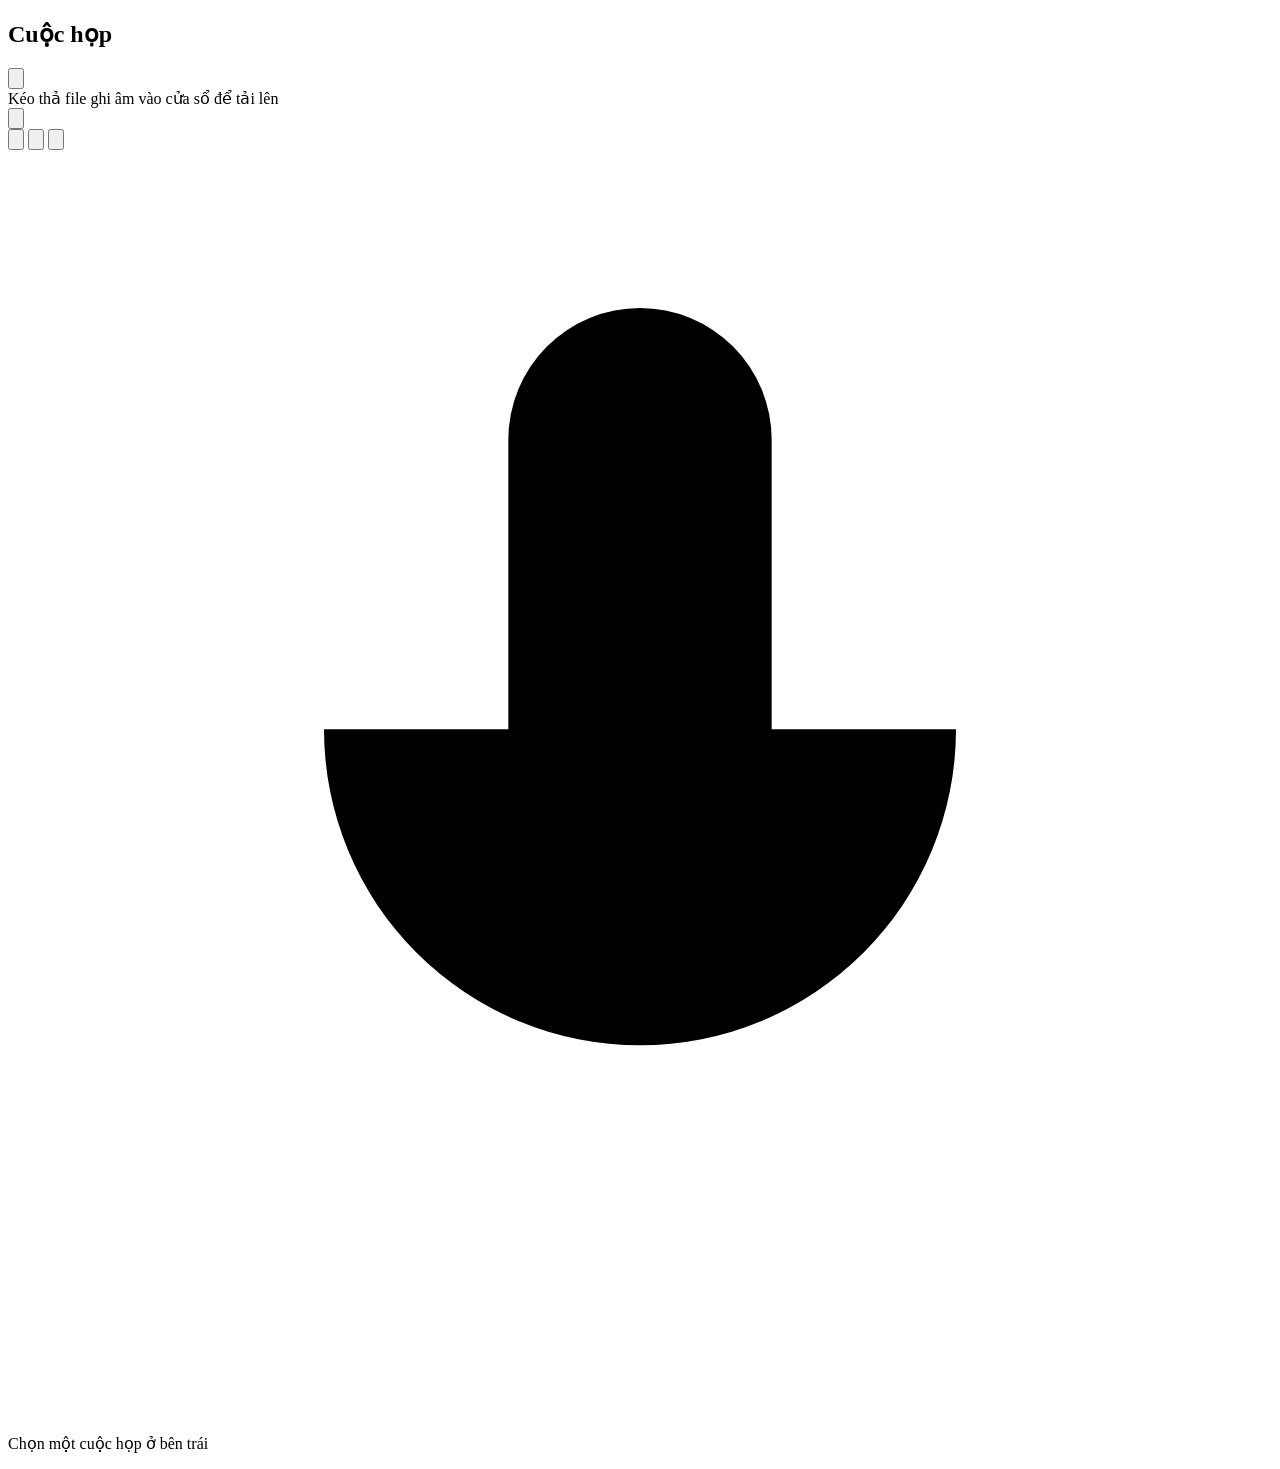
==== app/static/index.html @ 993c24c0 "feat: redesign the UI in a macOS Voice Memos style Single window with a sidebar of meetings grouped " ====
<!doctype html>
<html lang="vi">
<head>
  <meta charset="utf-8">
  <meta name="viewport" content="width=device-width, initial-scale=1">
  <meta name="color-scheme" content="light dark">
  <title>Bản ghi cuộc họp</title>
  <link rel="stylesheet" href="/static/style.css">
</head>
<body>
<div class="window" id="window">
  <aside class="sidebar">
    <header class="sidebar-bar">
      <h1>Cuộc họp</h1>
      <button class="icon-btn" id="new" title="Tải file ghi âm lên" aria-label="Tải file ghi âm lên">
        <svg viewBox="0 0 16 16" aria-hidden="true"><path d="M8 3v10M3 8h10"/></svg>
      </button>
    </header>
    <nav class="list" id="list" aria-label="Danh sách cuộc họp"></nav>
    <footer class="sidebar-foot">
      <div class="drop-hint" id="drop-hint">Kéo thả file ghi âm vào cửa sổ để tải lên</div>
    </footer>
  </aside>

  <main class="detail" id="detail">
    <header class="toolbar">
      <button class="icon-btn back" id="back" title="Danh sách" aria-label="Quay lại danh sách">
        <svg viewBox="0 0 16 16" aria-hidden="true"><path d="M10 3 5 8l5 5"/></svg>
      </button>
      <div class="grow"></div>
      <button class="text-btn" id="retry" hidden>Chạy lại</button>
      <button class="icon-btn" id="copy" title="Copy bản ghi" aria-label="Copy bản ghi">
        <svg viewBox="0 0 16 16" aria-hidden="true"><rect x="5.5" y="5.5" width="7.5" height="8.5" rx="1.8"/><path d="M3 10.5V4a2 2 0 0 1 2-2h5"/></svg>
      </button>
      <button class="icon-btn" id="download" title="Tải file .md" aria-label="Tải file .md">
        <svg viewBox="0 0 16 16" aria-hidden="true"><path d="M8 2.5v7.5M5 7l3 3 3-3M3 13h10"/></svg>
      </button>
      <button class="icon-btn" id="delete" title="Xóa cuộc họp" aria-label="Xóa cuộc họp">
        <svg viewBox="0 0 16 16" aria-hidden="true"><path d="M3 4.5h10M6.2 4.5V3h3.6v1.5M4.6 4.5l.6 8.5h5.6l.6-8.5"/></svg>
      </button>
    </header>

    <div class="scroll" id="scroll">
      <section class="empty" id="empty">
        <svg viewBox="0 0 48 48" aria-hidden="true"><rect x="19" y="6" width="10" height="22" rx="5"/><path d="M12 22a12 12 0 0 0 24 0M24 34v8M17 42h14"/></svg>
        <p id="empty-text">Chọn một cuộc họp ở bên trái</p>
        <button class="primary-btn" id="empty-new" hidden>Tải file ghi âm lên</button>
      </section>

      <article class="meeting" id="meeting" hidden>
        <input class="title" id="title" aria-label="Tiêu đề cuộc họp" spellcheck="false">
        <div class="meta">
          <span class="date-wrap">
            <button type="button" class="date" id="date-btn" title="Đổi ngày họp"></button>
            <input type="date" id="date" tabindex="-1" aria-label="Ngày họp">
          </span>
          <span id="meta"></span>
        </div>

        <div class="status" id="status" hidden>
          <div class="status-text" id="status-text"></div>
          <div class="progress"><div id="progress"></div></div>
        </div>

        <div class="player" id="player" hidden>
          <input type="range" class="scrub" id="scrub" min="0" max="1000" value="0" aria-label="Vị trí phát">
          <div class="times"><span id="t-now">0:00</span><span id="t-left">-0:00</span></div>
          <div class="controls">
            <button class="speed" id="speed" title="Tốc độ phát">1×</button>
            <button class="ctl" id="back15" title="Lùi 15 giây" aria-label="Lùi 15 giây">
              <svg viewBox="0 0 24 24" aria-hidden="true"><path d="M4.5 12a7.5 7.5 0 1 0 2.2-5.3"/><path d="M4.5 4.5v3.2h3.2"/><text x="12" y="15.2">15</text></svg>
            </button>
            <button class="play" id="play" aria-label="Phát">
              <svg class="i-play" viewBox="0 0 16 16" aria-hidden="true"><path d="M5 3.2v9.6l7.6-4.8z"/></svg>
              <svg class="i-pause" viewBox="0 0 16 16" aria-hidden="true"><rect x="4" y="3" width="2.8" height="10" rx="1"/><rect x="9.2" y="3" width="2.8" height="10" rx="1"/></svg>
            </button>
            <button class="ctl" id="fwd15" title="Tới 15 giây" aria-label="Tới 15 giây">
              <svg viewBox="0 0 24 24" aria-hidden="true"><path d="M19.5 12a7.5 7.5 0 1 1-2.2-5.3"/><path d="M19.5 4.5v3.2h-3.2"/><text x="12" y="15.2">15</text></svg>
            </button>
            <span class="speed-spacer"></span>
          </div>
          <audio id="audio" preload="metadata"></audio>
        </div>

        <div class="transcript" id="transcript"></div>
      </article>
    </div>
  </main>
</div>

<div class="drop-overlay" id="drop-overlay" hidden><div>Thả file để tải lên</div></div>

<dialog class="sheet" id="sheet">
  <form method="dialog" id="upload-form">
    <h2>Tải file ghi âm lên</h2>
    <label class="file-pick" id="file-pick">
      <input type="file" id="file" accept="audio/*,video/*" hidden>
      <svg viewBox="0 0 24 24" aria-hidden="true"><path d="M12 15V4M7.5 8.5 12 4l4.5 4.5M5 15v3a2 2 0 0 0 2 2h10a2 2 0 0 0 2-2v-3"/></svg>
      <span id="file-name">Chọn file hoặc kéo thả vào đây</span>
    </label>
    <label class="field">Tiêu đề<input type="text" id="f-title" placeholder="Mặc định: tên file"></label>
    <label class="field">Ngày họp<input type="date" id="f-date"></label>
    <label class="field">Từ khóa, thuật ngữ
      <input type="text" id="f-keywords" placeholder="VD: Odoo, Catalog AI, gói thầu, RAG">
      <small>Giúp Whisper nghe đúng tên riêng và thuật ngữ.</small>
    </label>
    <div class="progress" id="upload-progress" hidden><div></div></div>
    <p class="sheet-msg" id="upload-msg"></p>
    <div class="sheet-actions">
      <button type="button" class="secondary-btn" id="cancel">Hủy</button>
      <button type="submit" class="primary-btn" id="submit" disabled>Tải lên</button>
    </div>
  </form>
</dialog>

<div class="toast" id="toast" role="status" aria-live="polite"></div>
<script src="/static/app.js"></script>
</body>
</html>
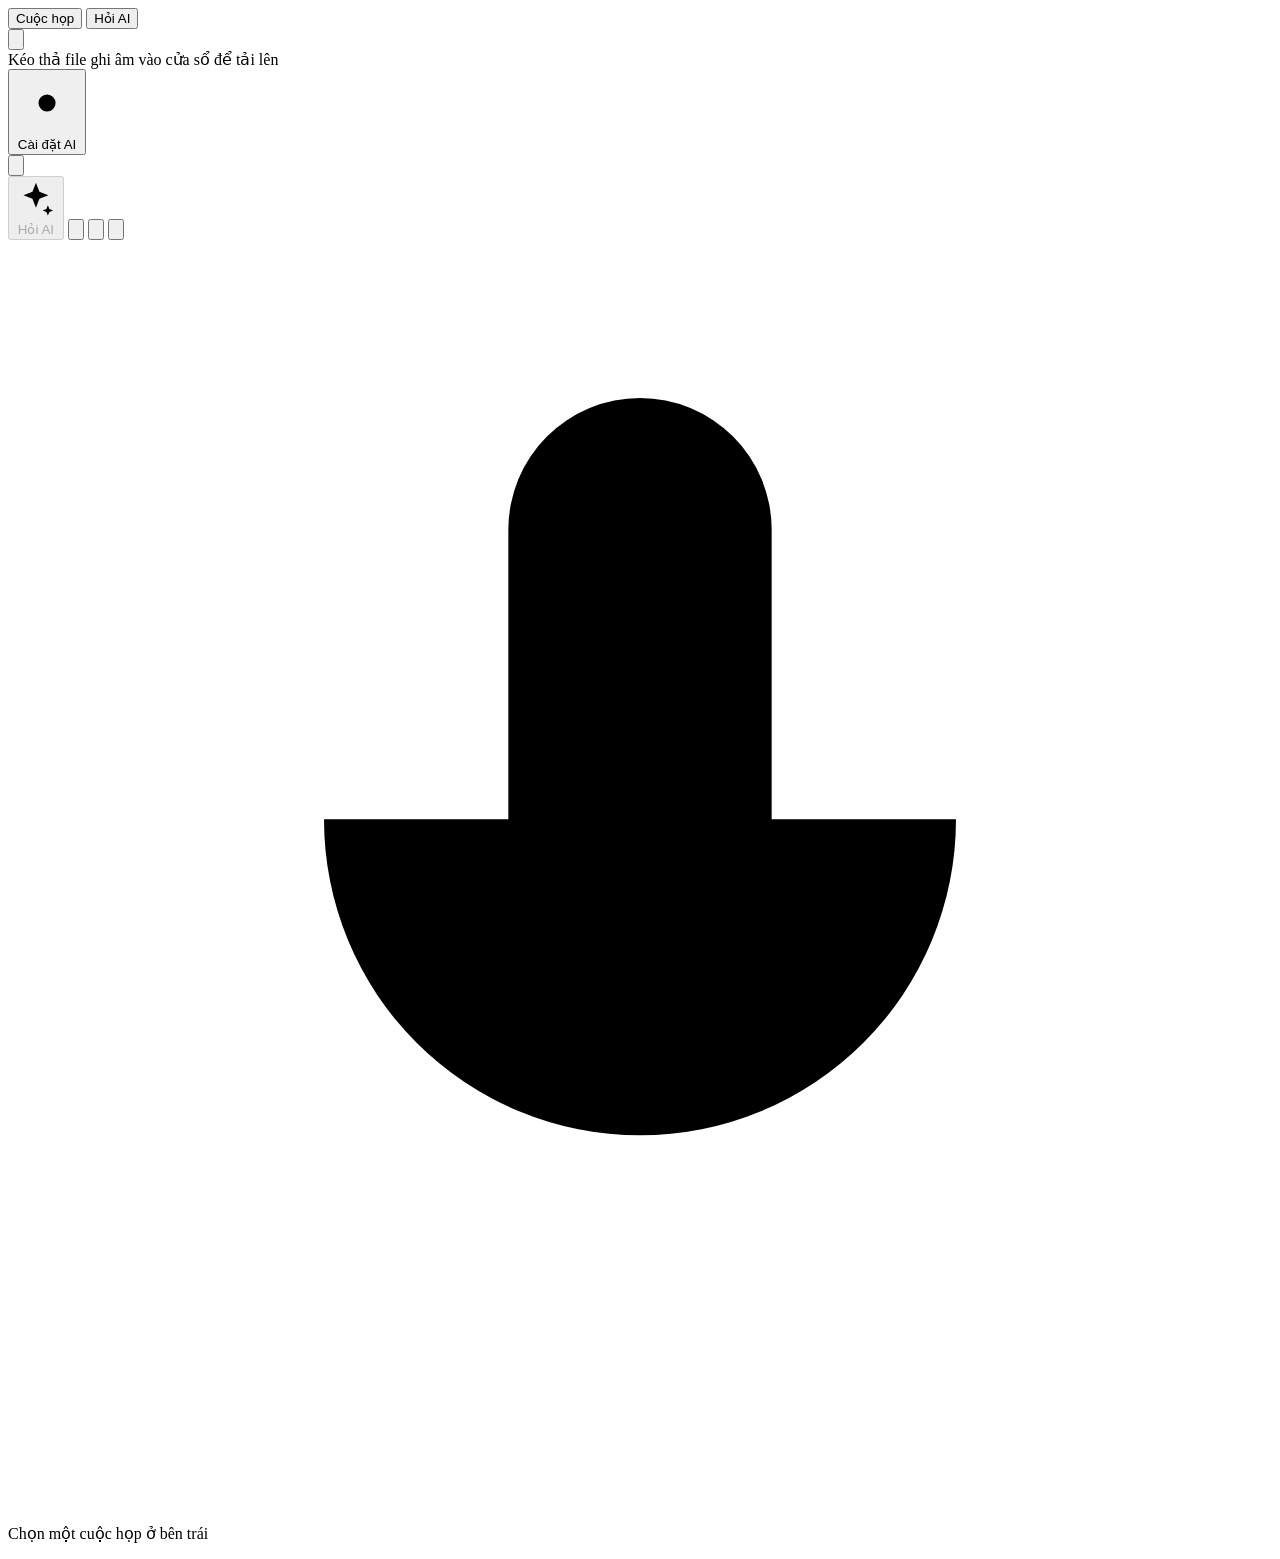
==== commit 3cb4b35a: "feat: add AI chat UI with provider settings Sidebar gets a Meetings | Ask AI switch and an AI settin" ====
--- a/app/static/index.html
+++ b/app/static/index.html
@@ -11,14 +11,22 @@
 <div class="window" id="window">
   <aside class="sidebar">
     <header class="sidebar-bar">
-      <h1>Cuộc họp</h1>
-      <button class="icon-btn" id="new" title="Tải file ghi âm lên" aria-label="Tải file ghi âm lên">
+      <div class="segmented" role="tablist">
+        <button role="tab" id="tab-meetings" class="on">Cuộc họp</button>
+        <button role="tab" id="tab-chats">Hỏi AI</button>
+      </div>
+      <button class="icon-btn" id="new" title="Tải file ghi âm lên" aria-label="Tạo mới">
         <svg viewBox="0 0 16 16" aria-hidden="true"><path d="M8 3v10M3 8h10"/></svg>
       </button>
     </header>
     <nav class="list" id="list" aria-label="Danh sách cuộc họp"></nav>
+    <nav class="list" id="chat-list" aria-label="Các cuộc trò chuyện" hidden></nav>
     <footer class="sidebar-foot">
       <div class="drop-hint" id="drop-hint">Kéo thả file ghi âm vào cửa sổ để tải lên</div>
+      <button class="foot-btn" id="open-settings">
+        <svg viewBox="0 0 16 16" aria-hidden="true"><circle cx="8" cy="8" r="2.2"/><path d="M8 1.8v1.6M8 12.6v1.6M14.2 8h-1.6M3.4 8H1.8M12.4 3.6l-1.1 1.1M4.7 11.3l-1.1 1.1M12.4 12.4l-1.1-1.1M4.7 4.7 3.6 3.6"/></svg>
+        Cài đặt AI
+      </button>
     </footer>
   </aside>
 
@@ -29,6 +37,10 @@
       </button>
       <div class="grow"></div>
       <button class="text-btn" id="retry" hidden>Chạy lại</button>
+      <button class="text-btn ask" id="ask" title="Hỏi AI về cuộc họp này" disabled>
+        <svg viewBox="0 0 16 16" aria-hidden="true"><path d="M8 1.5l1.4 3.6 3.6 1.4-3.6 1.4L8 11.5 6.6 7.9 3 6.5l3.6-1.4zM12.8 10.5l.6 1.5 1.5.6-1.5.6-.6 1.5-.6-1.5-1.5-.6 1.5-.6z"/></svg>
+        Hỏi AI
+      </button>
       <button class="icon-btn" id="copy" title="Copy bản ghi" aria-label="Copy bản ghi">
         <svg viewBox="0 0 16 16" aria-hidden="true"><rect x="5.5" y="5.5" width="7.5" height="8.5" rx="1.8"/><path d="M3 10.5V4a2 2 0 0 1 2-2h5"/></svg>
       </button>
@@ -86,6 +98,35 @@
       </article>
     </div>
   </main>
+
+  <main class="detail chat-pane" id="chat-pane" hidden>
+    <header class="toolbar">
+      <button class="icon-btn back" id="chat-back" title="Danh sách" aria-label="Quay lại danh sách">
+        <svg viewBox="0 0 16 16" aria-hidden="true"><path d="M10 3 5 8l5 5"/></svg>
+      </button>
+      <input class="chat-title" id="chat-title" aria-label="Tên cuộc trò chuyện" spellcheck="false">
+      <select class="select" id="chat-provider" aria-label="Cấu hình AI"></select>
+      <button class="icon-btn" id="chat-delete" title="Xóa cuộc trò chuyện" aria-label="Xóa cuộc trò chuyện">
+        <svg viewBox="0 0 16 16" aria-hidden="true"><path d="M3 4.5h10M6.2 4.5V3h3.6v1.5M4.6 4.5l.6 8.5h5.6l.6-8.5"/></svg>
+      </button>
+    </header>
+    <div class="scope" id="chat-scope"></div>
+    <div class="scroll" id="chat-scroll">
+      <div class="messages" id="messages"></div>
+    </div>
+    <footer class="composer">
+      <div class="notice" id="chat-notice" hidden></div>
+      <div class="suggestions" id="suggestions"></div>
+      <form class="prompt-box" id="composer">
+        <textarea id="prompt" rows="1" placeholder="Hỏi về nội dung cuộc họp…" aria-label="Câu hỏi"></textarea>
+        <button type="submit" class="send" id="send" aria-label="Gửi" disabled>
+          <svg class="i-send" viewBox="0 0 16 16" aria-hidden="true"><path d="M8 13V3M3.5 7.5 8 3l4.5 4.5"/></svg>
+          <svg class="i-stop" viewBox="0 0 16 16" aria-hidden="true"><rect x="4" y="4" width="8" height="8" rx="1.5"/></svg>
+        </button>
+      </form>
+      <p class="hint">Enter để gửi · Shift + Enter để xuống dòng</p>
+    </footer>
+  </main>
 </div>
 
 <div class="drop-overlay" id="drop-overlay" hidden><div>Thả file để tải lên</div></div>
@@ -113,7 +154,57 @@
   </form>
 </dialog>
 
+<dialog class="sheet" id="picker">
+  <form method="dialog" id="picker-form">
+    <h2 id="picker-title">Chọn cuộc họp để hỏi</h2>
+    <div class="pick-list" id="pick-list"></div>
+    <p class="sheet-msg" id="picker-msg"></p>
+    <div class="sheet-actions">
+      <button type="button" class="secondary-btn" id="picker-cancel">Hủy</button>
+      <button type="submit" class="primary-btn" id="picker-ok">Xong</button>
+    </div>
+  </form>
+</dialog>
+
+<dialog class="sheet wide" id="settings">
+  <div class="settings">
+    <h2>Cài đặt AI</h2>
+    <p class="sheet-sub">Khi bạn hỏi, bản ghi của các cuộc họp được chọn sẽ được gửi tới nhà cung cấp này. API key chỉ lưu trên máy chạy app.</p>
+    <div class="provider-list" id="provider-list"></div>
+    <form class="provider-form" id="provider-form" hidden>
+      <h3 id="pf-heading">Thêm cấu hình</h3>
+      <label class="field">Tên<input type="text" id="pf-name" placeholder="VD: Claude công ty"></label>
+      <label class="field">Nhà cung cấp
+        <select class="select" id="pf-provider">
+          <option value="anthropic">Claude (Anthropic)</option>
+          <option value="openai">OpenAI</option>
+          <option value="gemini">Gemini (Google)</option>
+        </select>
+      </label>
+      <label class="field">API key<input type="password" id="pf-key" autocomplete="off" spellcheck="false"></label>
+      <label class="field">Model
+        <span class="row-input">
+          <input type="text" id="pf-model" list="pf-models" spellcheck="false">
+          <button type="button" class="secondary-btn" id="pf-load">Tải danh sách</button>
+        </span>
+        <datalist id="pf-models"></datalist>
+      </label>
+      <p class="sheet-msg" id="pf-msg"></p>
+      <div class="sheet-actions">
+        <button type="button" class="secondary-btn" id="pf-cancel">Hủy</button>
+        <button type="submit" class="primary-btn" id="pf-save">Lưu</button>
+      </div>
+    </form>
+    <div class="sheet-actions" id="settings-actions">
+      <button type="button" class="secondary-btn" id="pf-add">Thêm cấu hình</button>
+      <button type="button" class="primary-btn" id="settings-close">Xong</button>
+    </div>
+  </div>
+</dialog>
+
 <div class="toast" id="toast" role="status" aria-live="polite"></div>
+<script src="/static/vendor/marked.min.js"></script>
+<script src="/static/vendor/purify.min.js"></script>
 <script src="/static/app.js"></script>
 </body>
 </html>
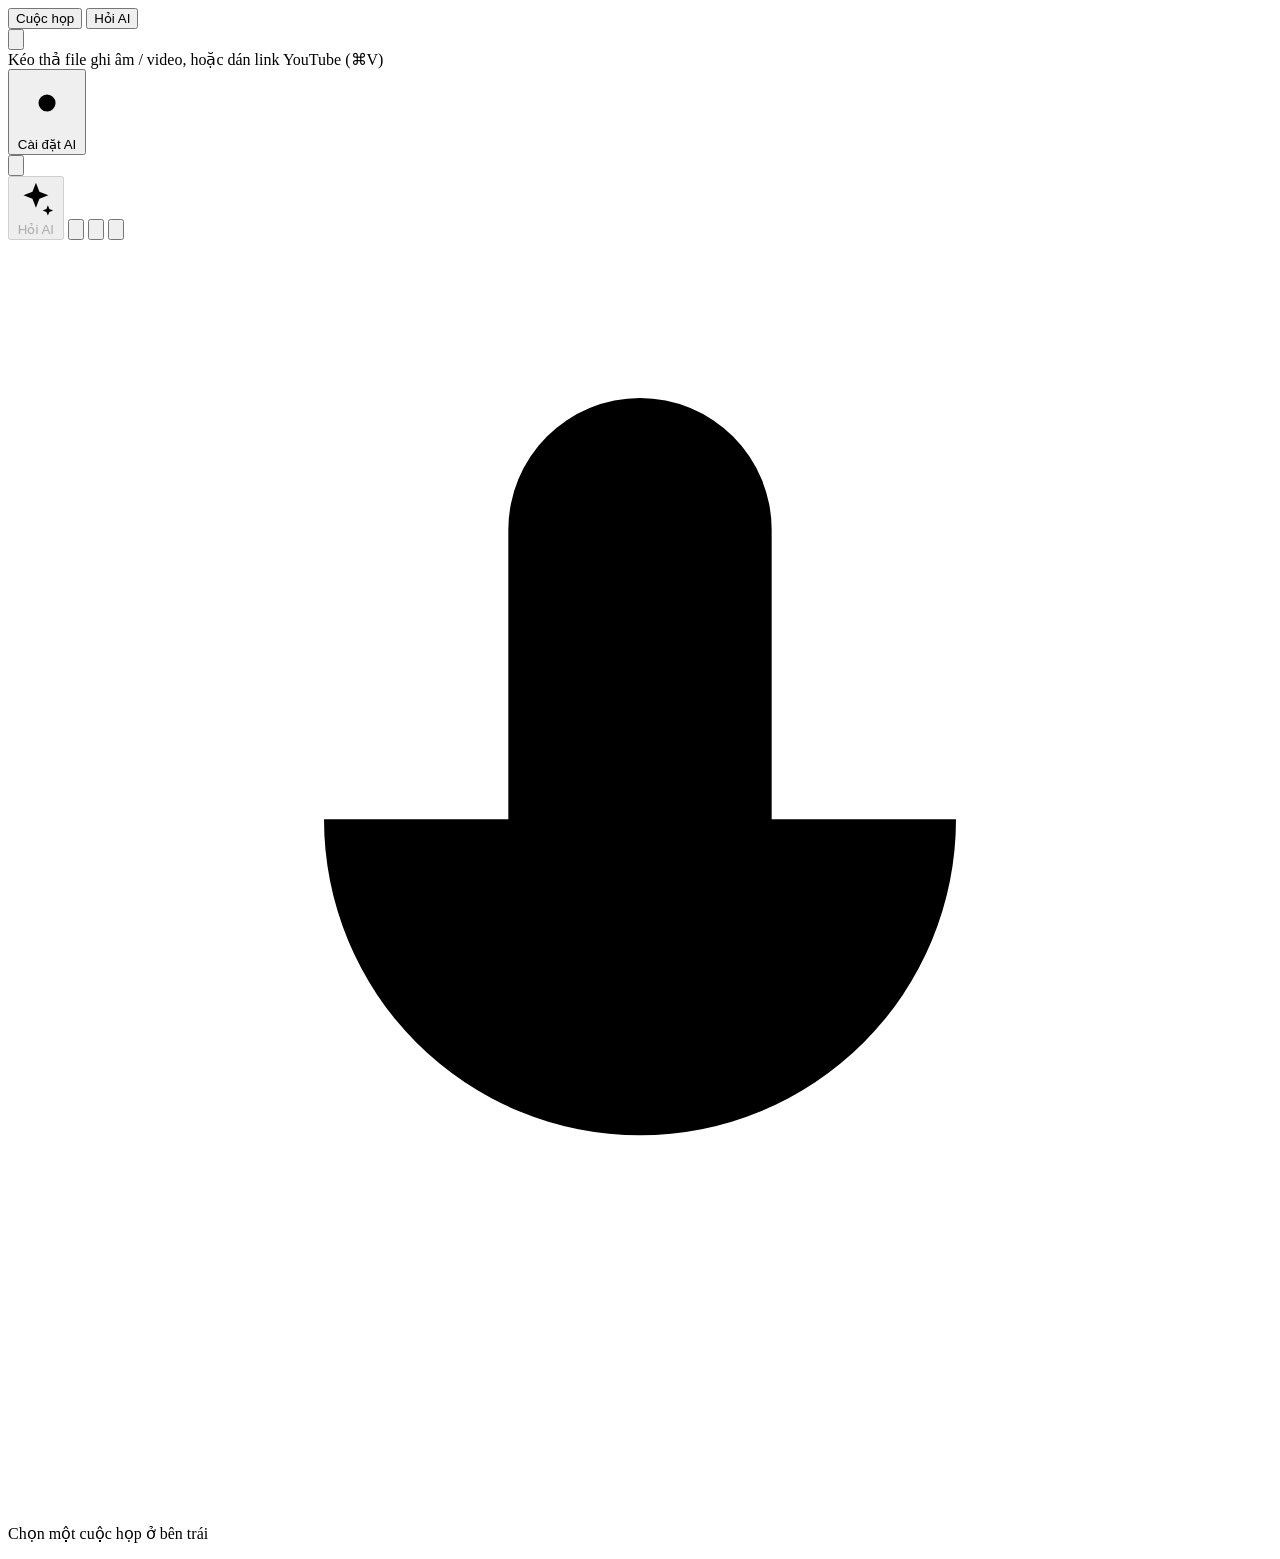
==== commit 9e962c64: "feat: transcribe YouTube videos from a pasted link POST /api/meetings/youtube validates a single-vid" ====
--- a/app/static/index.html
+++ b/app/static/index.html
@@ -5,6 +5,14 @@
   <meta name="viewport" content="width=device-width, initial-scale=1">
   <meta name="color-scheme" content="light dark">
   <title>Bản ghi cuộc họp</title>
+  <link rel="icon" href="/static/icon.svg" type="image/svg+xml">
+  <link rel="icon" href="/static/favicon.png" type="image/png" sizes="64x64">
+  <link rel="apple-touch-icon" href="/static/apple-touch-icon.png">
+  <link rel="manifest" href="/static/manifest.webmanifest">
+  <meta name="apple-mobile-web-app-capable" content="yes">
+  <meta name="apple-mobile-web-app-title" content="Cuộc họp">
+  <meta name="theme-color" content="#ffffff" media="(prefers-color-scheme: light)">
+  <meta name="theme-color" content="#1e1e1e" media="(prefers-color-scheme: dark)">
   <link rel="stylesheet" href="/static/style.css">
 </head>
 <body>
@@ -22,7 +30,7 @@
     <nav class="list" id="list" aria-label="Danh sách cuộc họp"></nav>
     <nav class="list" id="chat-list" aria-label="Các cuộc trò chuyện" hidden></nav>
     <footer class="sidebar-foot">
-      <div class="drop-hint" id="drop-hint">Kéo thả file ghi âm vào cửa sổ để tải lên</div>
+      <div class="drop-hint" id="drop-hint">Kéo thả file ghi âm / video, hoặc dán link YouTube (⌘V)</div>
       <button class="foot-btn" id="open-settings">
         <svg viewBox="0 0 16 16" aria-hidden="true"><circle cx="8" cy="8" r="2.2"/><path d="M8 1.8v1.6M8 12.6v1.6M14.2 8h-1.6M3.4 8H1.8M12.4 3.6l-1.1 1.1M4.7 11.3l-1.1 1.1M12.4 12.4l-1.1-1.1M4.7 4.7 3.6 3.6"/></svg>
         Cài đặt AI
@@ -67,6 +75,7 @@
             <input type="date" id="date" tabindex="-1" aria-label="Ngày họp">
           </span>
           <span id="meta"></span>
+          <a class="source-link" id="source-link" target="_blank" rel="noopener noreferrer" hidden>YouTube ↗</a>
         </div>
 
         <div class="status" id="status" hidden>
@@ -129,18 +138,28 @@
   </main>
 </div>
 
-<div class="drop-overlay" id="drop-overlay" hidden><div>Thả file để tải lên</div></div>
+<div class="drop-overlay" id="drop-overlay" hidden><div>Thả file hoặc link YouTube để thêm</div></div>
 
 <dialog class="sheet" id="sheet">
   <form method="dialog" id="upload-form">
-    <h2>Tải file ghi âm lên</h2>
+    <h2>Thêm cuộc họp</h2>
+    <div class="segmented sheet-tabs" role="tablist">
+      <button type="button" role="tab" id="src-file" class="on">File ghi âm / video</button>
+      <button type="button" role="tab" id="src-yt">Link YouTube</button>
+    </div>
+    <label class="field" id="yt-field" hidden>Link video YouTube
+      <input type="url" id="f-url" placeholder="https://www.youtube.com/watch?v=…" spellcheck="false" autocomplete="off">
+      <small>Video công khai hoặc không công khai (unlisted). App chỉ tải phần âm thanh.</small>
+    </label>
     <label class="file-pick" id="file-pick">
       <input type="file" id="file" accept="audio/*,video/*" hidden>
       <svg viewBox="0 0 24 24" aria-hidden="true"><path d="M12 15V4M7.5 8.5 12 4l4.5 4.5M5 15v3a2 2 0 0 0 2 2h10a2 2 0 0 0 2-2v-3"/></svg>
       <span id="file-name">Chọn file hoặc kéo thả vào đây</span>
     </label>
     <label class="field">Tiêu đề<input type="text" id="f-title" placeholder="Mặc định: tên file"></label>
-    <label class="field">Ngày họp<input type="date" id="f-date"></label>
+    <label class="field">Ngày họp<input type="date" id="f-date">
+      <small id="date-hint" hidden>Để trống: lấy ngày đăng video.</small>
+    </label>
     <label class="field">Từ khóa, thuật ngữ
       <input type="text" id="f-keywords" placeholder="VD: Odoo, Catalog AI, gói thầu, RAG">
       <small>Giúp Whisper nghe đúng tên riêng và thuật ngữ.</small>
@@ -179,8 +198,20 @@
           <option value="anthropic">Claude (Anthropic)</option>
           <option value="openai">OpenAI</option>
           <option value="gemini">Gemini (Google)</option>
+          <option value="openai_compat">Tương thích OpenAI (Qwen, DeepSeek, OpenRouter, Ollama…)</option>
         </select>
       </label>
+      <div class="compat-fields" id="pf-compat" hidden>
+        <label class="field">Điền nhanh
+          <select class="select" id="pf-preset">
+            <option value="">Chọn nhà cung cấp…</option>
+          </select>
+        </label>
+        <label class="field">Base URL
+          <input type="url" id="pf-base" placeholder="https://…/v1" spellcheck="false">
+          <small>Địa chỉ API tương thích OpenAI, thường kết thúc bằng /v1.</small>
+        </label>
+      </div>
       <label class="field">API key<input type="password" id="pf-key" autocomplete="off" spellcheck="false"></label>
       <label class="field">Model
         <span class="row-input">
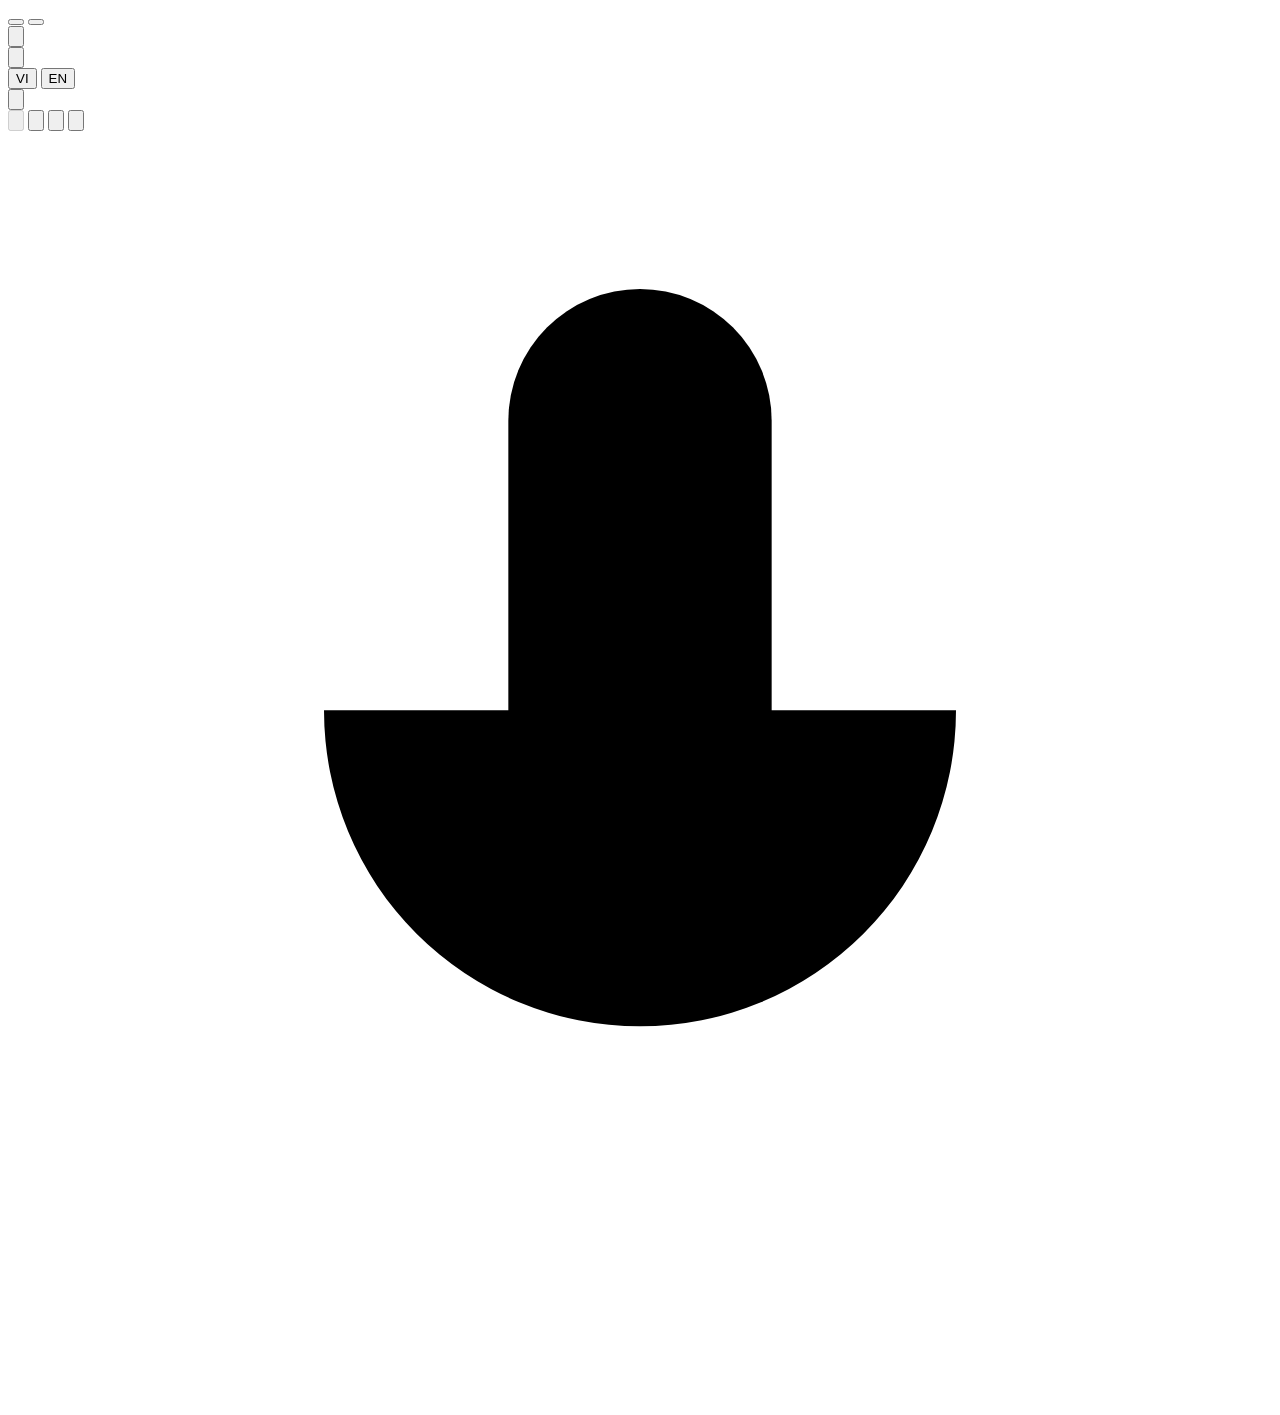
==== commit 63535fc2: "feat: English/Vietnamese UI switch and generic recording wording The app now handles any audio, vide" ====
--- a/app/static/index.html
+++ b/app/static/index.html
@@ -4,13 +4,13 @@
   <meta charset="utf-8">
   <meta name="viewport" content="width=device-width, initial-scale=1">
   <meta name="color-scheme" content="light dark">
-  <title>Bản ghi cuộc họp</title>
+  <title>Transcriber</title>
   <link rel="icon" href="/static/icon.svg" type="image/svg+xml">
   <link rel="icon" href="/static/favicon.png" type="image/png" sizes="64x64">
   <link rel="apple-touch-icon" href="/static/apple-touch-icon.png">
   <link rel="manifest" href="/static/manifest.webmanifest">
   <meta name="apple-mobile-web-app-capable" content="yes">
-  <meta name="apple-mobile-web-app-title" content="Cuộc họp">
+  <meta name="apple-mobile-web-app-title" content="Transcriber">
   <meta name="theme-color" content="#ffffff" media="(prefers-color-scheme: light)">
   <meta name="theme-color" content="#1e1e1e" media="(prefers-color-scheme: dark)">
   <link rel="stylesheet" href="/static/style.css">
@@ -20,42 +20,48 @@
   <aside class="sidebar">
     <header class="sidebar-bar">
       <div class="segmented" role="tablist">
-        <button role="tab" id="tab-meetings" class="on">Cuộc họp</button>
-        <button role="tab" id="tab-chats">Hỏi AI</button>
-      </div>
-      <button class="icon-btn" id="new" title="Tải file ghi âm lên" aria-label="Tạo mới">
+        <button role="tab" id="tab-meetings" class="on" data-i18n="tab.recordings"></button>
+        <button role="tab" id="tab-chats" data-i18n="tab.ai"></button>
+      </div>
+      <button class="icon-btn" id="new" data-i18n-aria="new.aria">
         <svg viewBox="0 0 16 16" aria-hidden="true"><path d="M8 3v10M3 8h10"/></svg>
       </button>
     </header>
-    <nav class="list" id="list" aria-label="Danh sách cuộc họp"></nav>
-    <nav class="list" id="chat-list" aria-label="Các cuộc trò chuyện" hidden></nav>
+    <nav class="list" id="list" data-i18n-aria="list.aria"></nav>
+    <nav class="list" id="chat-list" data-i18n-aria="chats.aria" hidden></nav>
     <footer class="sidebar-foot">
-      <div class="drop-hint" id="drop-hint">Kéo thả file ghi âm / video, hoặc dán link YouTube (⌘V)</div>
-      <button class="foot-btn" id="open-settings">
-        <svg viewBox="0 0 16 16" aria-hidden="true"><circle cx="8" cy="8" r="2.2"/><path d="M8 1.8v1.6M8 12.6v1.6M14.2 8h-1.6M3.4 8H1.8M12.4 3.6l-1.1 1.1M4.7 11.3l-1.1 1.1M12.4 12.4l-1.1-1.1M4.7 4.7 3.6 3.6"/></svg>
-        Cài đặt AI
-      </button>
+      <div class="drop-hint" id="drop-hint" data-i18n="drop.hint"></div>
+      <div class="foot-row">
+        <button class="foot-btn" id="open-settings">
+          <svg viewBox="0 0 16 16" aria-hidden="true"><circle cx="8" cy="8" r="2.2"/><path d="M8 1.8v1.6M8 12.6v1.6M14.2 8h-1.6M3.4 8H1.8M12.4 3.6l-1.1 1.1M4.7 11.3l-1.1 1.1M12.4 12.4l-1.1-1.1M4.7 4.7 3.6 3.6"/></svg>
+          <span data-i18n="settings.open"></span>
+        </button>
+        <div class="segmented lang-switch" role="radiogroup" data-i18n-aria="lang.aria">
+          <button role="radio" data-lang="vi" title="Tiếng Việt">VI</button>
+          <button role="radio" data-lang="en" title="English">EN</button>
+        </div>
+      </div>
     </footer>
   </aside>
 
   <main class="detail" id="detail">
     <header class="toolbar">
-      <button class="icon-btn back" id="back" title="Danh sách" aria-label="Quay lại danh sách">
+      <button class="icon-btn back" id="back" data-i18n-title="back" data-i18n-aria="back">
         <svg viewBox="0 0 16 16" aria-hidden="true"><path d="M10 3 5 8l5 5"/></svg>
       </button>
       <div class="grow"></div>
-      <button class="text-btn" id="retry" hidden>Chạy lại</button>
-      <button class="text-btn ask" id="ask" title="Hỏi AI về cuộc họp này" disabled>
+      <button class="text-btn" id="retry" data-i18n="retry" hidden></button>
+      <button class="text-btn ask" id="ask" data-i18n-title="ask.title" disabled>
         <svg viewBox="0 0 16 16" aria-hidden="true"><path d="M8 1.5l1.4 3.6 3.6 1.4-3.6 1.4L8 11.5 6.6 7.9 3 6.5l3.6-1.4zM12.8 10.5l.6 1.5 1.5.6-1.5.6-.6 1.5-.6-1.5-1.5-.6 1.5-.6z"/></svg>
-        Hỏi AI
-      </button>
-      <button class="icon-btn" id="copy" title="Copy bản ghi" aria-label="Copy bản ghi">
+        <span data-i18n="tab.ai"></span>
+      </button>
+      <button class="icon-btn" id="copy" data-i18n-title="copy" data-i18n-aria="copy">
         <svg viewBox="0 0 16 16" aria-hidden="true"><rect x="5.5" y="5.5" width="7.5" height="8.5" rx="1.8"/><path d="M3 10.5V4a2 2 0 0 1 2-2h5"/></svg>
       </button>
-      <button class="icon-btn" id="download" title="Tải file .md" aria-label="Tải file .md">
+      <button class="icon-btn" id="download" data-i18n-title="download" data-i18n-aria="download">
         <svg viewBox="0 0 16 16" aria-hidden="true"><path d="M8 2.5v7.5M5 7l3 3 3-3M3 13h10"/></svg>
       </button>
-      <button class="icon-btn" id="delete" title="Xóa cuộc họp" aria-label="Xóa cuộc họp">
+      <button class="icon-btn" id="delete" data-i18n-title="delete.recording" data-i18n-aria="delete.recording">
         <svg viewBox="0 0 16 16" aria-hidden="true"><path d="M3 4.5h10M6.2 4.5V3h3.6v1.5M4.6 4.5l.6 8.5h5.6l.6-8.5"/></svg>
       </button>
     </header>
@@ -63,16 +69,16 @@
     <div class="scroll" id="scroll">
       <section class="empty" id="empty">
         <svg viewBox="0 0 48 48" aria-hidden="true"><rect x="19" y="6" width="10" height="22" rx="5"/><path d="M12 22a12 12 0 0 0 24 0M24 34v8M17 42h14"/></svg>
-        <p id="empty-text">Chọn một cuộc họp ở bên trái</p>
-        <button class="primary-btn" id="empty-new" hidden>Tải file ghi âm lên</button>
+        <p id="empty-text"></p>
+        <button class="primary-btn" id="empty-new" data-i18n="empty.new" hidden></button>
       </section>
 
       <article class="meeting" id="meeting" hidden>
-        <input class="title" id="title" aria-label="Tiêu đề cuộc họp" spellcheck="false">
+        <input class="title" id="title" data-i18n-aria="title.aria" spellcheck="false">
         <div class="meta">
           <span class="date-wrap">
-            <button type="button" class="date" id="date-btn" title="Đổi ngày họp"></button>
-            <input type="date" id="date" tabindex="-1" aria-label="Ngày họp">
+            <button type="button" class="date" id="date-btn" data-i18n-title="date.change"></button>
+            <input type="date" id="date" tabindex="-1" data-i18n-aria="date.aria">
           </span>
           <span id="meta"></span>
           <a class="source-link" id="source-link" target="_blank" rel="noopener noreferrer" hidden>YouTube ↗</a>
@@ -84,18 +90,18 @@
         </div>
 
         <div class="player" id="player" hidden>
-          <input type="range" class="scrub" id="scrub" min="0" max="1000" value="0" aria-label="Vị trí phát">
+          <input type="range" class="scrub" id="scrub" min="0" max="1000" value="0" data-i18n-aria="scrub.aria">
           <div class="times"><span id="t-now">0:00</span><span id="t-left">-0:00</span></div>
           <div class="controls">
-            <button class="speed" id="speed" title="Tốc độ phát">1×</button>
-            <button class="ctl" id="back15" title="Lùi 15 giây" aria-label="Lùi 15 giây">
+            <button class="speed" id="speed" data-i18n-title="speed">1×</button>
+            <button class="ctl" id="back15" data-i18n-title="back15" data-i18n-aria="back15">
               <svg viewBox="0 0 24 24" aria-hidden="true"><path d="M4.5 12a7.5 7.5 0 1 0 2.2-5.3"/><path d="M4.5 4.5v3.2h3.2"/><text x="12" y="15.2">15</text></svg>
             </button>
-            <button class="play" id="play" aria-label="Phát">
+            <button class="play" id="play" data-i18n-aria="play">
               <svg class="i-play" viewBox="0 0 16 16" aria-hidden="true"><path d="M5 3.2v9.6l7.6-4.8z"/></svg>
               <svg class="i-pause" viewBox="0 0 16 16" aria-hidden="true"><rect x="4" y="3" width="2.8" height="10" rx="1"/><rect x="9.2" y="3" width="2.8" height="10" rx="1"/></svg>
             </button>
-            <button class="ctl" id="fwd15" title="Tới 15 giây" aria-label="Tới 15 giây">
+            <button class="ctl" id="fwd15" data-i18n-title="fwd15" data-i18n-aria="fwd15">
               <svg viewBox="0 0 24 24" aria-hidden="true"><path d="M19.5 12a7.5 7.5 0 1 1-2.2-5.3"/><path d="M19.5 4.5v3.2h-3.2"/><text x="12" y="15.2">15</text></svg>
             </button>
             <span class="speed-spacer"></span>
@@ -110,12 +116,12 @@
 
   <main class="detail chat-pane" id="chat-pane" hidden>
     <header class="toolbar">
-      <button class="icon-btn back" id="chat-back" title="Danh sách" aria-label="Quay lại danh sách">
+      <button class="icon-btn back" id="chat-back" data-i18n-title="back" data-i18n-aria="back">
         <svg viewBox="0 0 16 16" aria-hidden="true"><path d="M10 3 5 8l5 5"/></svg>
       </button>
-      <input class="chat-title" id="chat-title" aria-label="Tên cuộc trò chuyện" spellcheck="false">
-      <select class="select" id="chat-provider" aria-label="Cấu hình AI"></select>
-      <button class="icon-btn" id="chat-delete" title="Xóa cuộc trò chuyện" aria-label="Xóa cuộc trò chuyện">
+      <input class="chat-title" id="chat-title" data-i18n-aria="chat.title.aria" spellcheck="false">
+      <select class="select" id="chat-provider" data-i18n-aria="chat.provider.aria"></select>
+      <button class="icon-btn" id="chat-delete" data-i18n-title="chat.delete" data-i18n-aria="chat.delete">
         <svg viewBox="0 0 16 16" aria-hidden="true"><path d="M3 4.5h10M6.2 4.5V3h3.6v1.5M4.6 4.5l.6 8.5h5.6l.6-8.5"/></svg>
       </button>
     </header>
@@ -127,108 +133,108 @@
       <div class="notice" id="chat-notice" hidden></div>
       <div class="suggestions" id="suggestions"></div>
       <form class="prompt-box" id="composer">
-        <textarea id="prompt" rows="1" placeholder="Hỏi về nội dung cuộc họp…" aria-label="Câu hỏi"></textarea>
-        <button type="submit" class="send" id="send" aria-label="Gửi" disabled>
+        <textarea id="prompt" rows="1" data-i18n-ph="prompt.ph" data-i18n-aria="prompt.aria"></textarea>
+        <button type="submit" class="send" id="send" data-i18n-aria="send" disabled>
           <svg class="i-send" viewBox="0 0 16 16" aria-hidden="true"><path d="M8 13V3M3.5 7.5 8 3l4.5 4.5"/></svg>
           <svg class="i-stop" viewBox="0 0 16 16" aria-hidden="true"><rect x="4" y="4" width="8" height="8" rx="1.5"/></svg>
         </button>
       </form>
-      <p class="hint">Enter để gửi · Shift + Enter để xuống dòng</p>
+      <p class="hint" data-i18n="hint.enter"></p>
     </footer>
   </main>
 </div>
 
-<div class="drop-overlay" id="drop-overlay" hidden><div>Thả file hoặc link YouTube để thêm</div></div>
+<div class="drop-overlay" id="drop-overlay" hidden><div data-i18n="drop.overlay"></div></div>
 
 <dialog class="sheet" id="sheet">
   <form method="dialog" id="upload-form">
-    <h2>Thêm cuộc họp</h2>
+    <h2 data-i18n="sheet.title"></h2>
     <div class="segmented sheet-tabs" role="tablist">
-      <button type="button" role="tab" id="src-file" class="on">File ghi âm / video</button>
-      <button type="button" role="tab" id="src-yt">Link YouTube</button>
-    </div>
-    <label class="field" id="yt-field" hidden>Link video YouTube
+      <button type="button" role="tab" id="src-file" class="on" data-i18n="src.file"></button>
+      <button type="button" role="tab" id="src-yt" data-i18n="src.yt"></button>
+    </div>
+    <label class="field" id="yt-field" hidden><span data-i18n="yt.label"></span>
       <input type="url" id="f-url" placeholder="https://www.youtube.com/watch?v=…" spellcheck="false" autocomplete="off">
-      <small>Video công khai hoặc không công khai (unlisted). App chỉ tải phần âm thanh.</small>
+      <small data-i18n="yt.help"></small>
     </label>
     <label class="file-pick" id="file-pick">
       <input type="file" id="file" accept="audio/*,video/*" hidden>
       <svg viewBox="0 0 24 24" aria-hidden="true"><path d="M12 15V4M7.5 8.5 12 4l4.5 4.5M5 15v3a2 2 0 0 0 2 2h10a2 2 0 0 0 2-2v-3"/></svg>
-      <span id="file-name">Chọn file hoặc kéo thả vào đây</span>
-    </label>
-    <label class="field">Tiêu đề<input type="text" id="f-title" placeholder="Mặc định: tên file"></label>
-    <label class="field">Ngày họp<input type="date" id="f-date">
-      <small id="date-hint" hidden>Để trống: lấy ngày đăng video.</small>
-    </label>
-    <label class="field">Từ khóa, thuật ngữ
-      <input type="text" id="f-keywords" placeholder="VD: Odoo, Catalog AI, gói thầu, RAG">
-      <small>Giúp Whisper nghe đúng tên riêng và thuật ngữ.</small>
+      <span id="file-name"></span>
+    </label>
+    <label class="field"><span data-i18n="f.title"></span><input type="text" id="f-title"></label>
+    <label class="field"><span data-i18n="f.date"></span><input type="date" id="f-date">
+      <small id="date-hint" data-i18n="date.hint" hidden></small>
+    </label>
+    <label class="field"><span data-i18n="f.keywords"></span>
+      <input type="text" id="f-keywords" data-i18n-ph="f.keywords.ph">
+      <small data-i18n="f.keywords.help"></small>
     </label>
     <div class="progress" id="upload-progress" hidden><div></div></div>
     <p class="sheet-msg" id="upload-msg"></p>
     <div class="sheet-actions">
-      <button type="button" class="secondary-btn" id="cancel">Hủy</button>
-      <button type="submit" class="primary-btn" id="submit" disabled>Tải lên</button>
+      <button type="button" class="secondary-btn" id="cancel" data-i18n="cancel"></button>
+      <button type="submit" class="primary-btn" id="submit" disabled></button>
     </div>
   </form>
 </dialog>
 
 <dialog class="sheet" id="picker">
   <form method="dialog" id="picker-form">
-    <h2 id="picker-title">Chọn cuộc họp để hỏi</h2>
+    <h2 id="picker-title"></h2>
     <div class="pick-list" id="pick-list"></div>
     <p class="sheet-msg" id="picker-msg"></p>
     <div class="sheet-actions">
-      <button type="button" class="secondary-btn" id="picker-cancel">Hủy</button>
-      <button type="submit" class="primary-btn" id="picker-ok">Xong</button>
+      <button type="button" class="secondary-btn" id="picker-cancel" data-i18n="cancel"></button>
+      <button type="submit" class="primary-btn" id="picker-ok"></button>
     </div>
   </form>
 </dialog>
 
 <dialog class="sheet wide" id="settings">
   <div class="settings">
-    <h2>Cài đặt AI</h2>
-    <p class="sheet-sub">Khi bạn hỏi, bản ghi của các cuộc họp được chọn sẽ được gửi tới nhà cung cấp này. API key chỉ lưu trên máy chạy app.</p>
+    <h2 data-i18n="settings.open"></h2>
+    <p class="sheet-sub" data-i18n="settings.sub"></p>
     <div class="provider-list" id="provider-list"></div>
     <form class="provider-form" id="provider-form" hidden>
-      <h3 id="pf-heading">Thêm cấu hình</h3>
-      <label class="field">Tên<input type="text" id="pf-name" placeholder="VD: Claude công ty"></label>
-      <label class="field">Nhà cung cấp
+      <h3 id="pf-heading"></h3>
+      <label class="field"><span data-i18n="pf.name"></span><input type="text" id="pf-name" data-i18n-ph="pf.name.ph"></label>
+      <label class="field"><span data-i18n="pf.provider"></span>
         <select class="select" id="pf-provider">
           <option value="anthropic">Claude (Anthropic)</option>
           <option value="openai">OpenAI</option>
           <option value="gemini">Gemini (Google)</option>
-          <option value="openai_compat">Tương thích OpenAI (Qwen, DeepSeek, OpenRouter, Ollama…)</option>
+          <option value="openai_compat" data-i18n="prov.compat.long"></option>
         </select>
       </label>
       <div class="compat-fields" id="pf-compat" hidden>
-        <label class="field">Điền nhanh
+        <label class="field"><span data-i18n="pf.preset"></span>
           <select class="select" id="pf-preset">
-            <option value="">Chọn nhà cung cấp…</option>
+            <option value="" data-i18n="pf.preset.ph"></option>
           </select>
         </label>
         <label class="field">Base URL
           <input type="url" id="pf-base" placeholder="https://…/v1" spellcheck="false">
-          <small>Địa chỉ API tương thích OpenAI, thường kết thúc bằng /v1.</small>
+          <small data-i18n="pf.base.help"></small>
         </label>
       </div>
       <label class="field">API key<input type="password" id="pf-key" autocomplete="off" spellcheck="false"></label>
       <label class="field">Model
         <span class="row-input">
           <input type="text" id="pf-model" list="pf-models" spellcheck="false">
-          <button type="button" class="secondary-btn" id="pf-load">Tải danh sách</button>
+          <button type="button" class="secondary-btn" id="pf-load" data-i18n="pf.load"></button>
         </span>
         <datalist id="pf-models"></datalist>
       </label>
       <p class="sheet-msg" id="pf-msg"></p>
       <div class="sheet-actions">
-        <button type="button" class="secondary-btn" id="pf-cancel">Hủy</button>
-        <button type="submit" class="primary-btn" id="pf-save">Lưu</button>
+        <button type="button" class="secondary-btn" id="pf-cancel" data-i18n="cancel"></button>
+        <button type="submit" class="primary-btn" id="pf-save" data-i18n="save"></button>
       </div>
     </form>
     <div class="sheet-actions" id="settings-actions">
-      <button type="button" class="secondary-btn" id="pf-add">Thêm cấu hình</button>
-      <button type="button" class="primary-btn" id="settings-close">Xong</button>
+      <button type="button" class="secondary-btn" id="pf-add" data-i18n="pf.add"></button>
+      <button type="button" class="primary-btn" id="settings-close" data-i18n="done"></button>
     </div>
   </div>
 </dialog>
@@ -236,6 +242,7 @@
 <div class="toast" id="toast" role="status" aria-live="polite"></div>
 <script src="/static/vendor/marked.min.js"></script>
 <script src="/static/vendor/purify.min.js"></script>
+<script src="/static/i18n.js"></script>
 <script src="/static/app.js"></script>
 </body>
 </html>
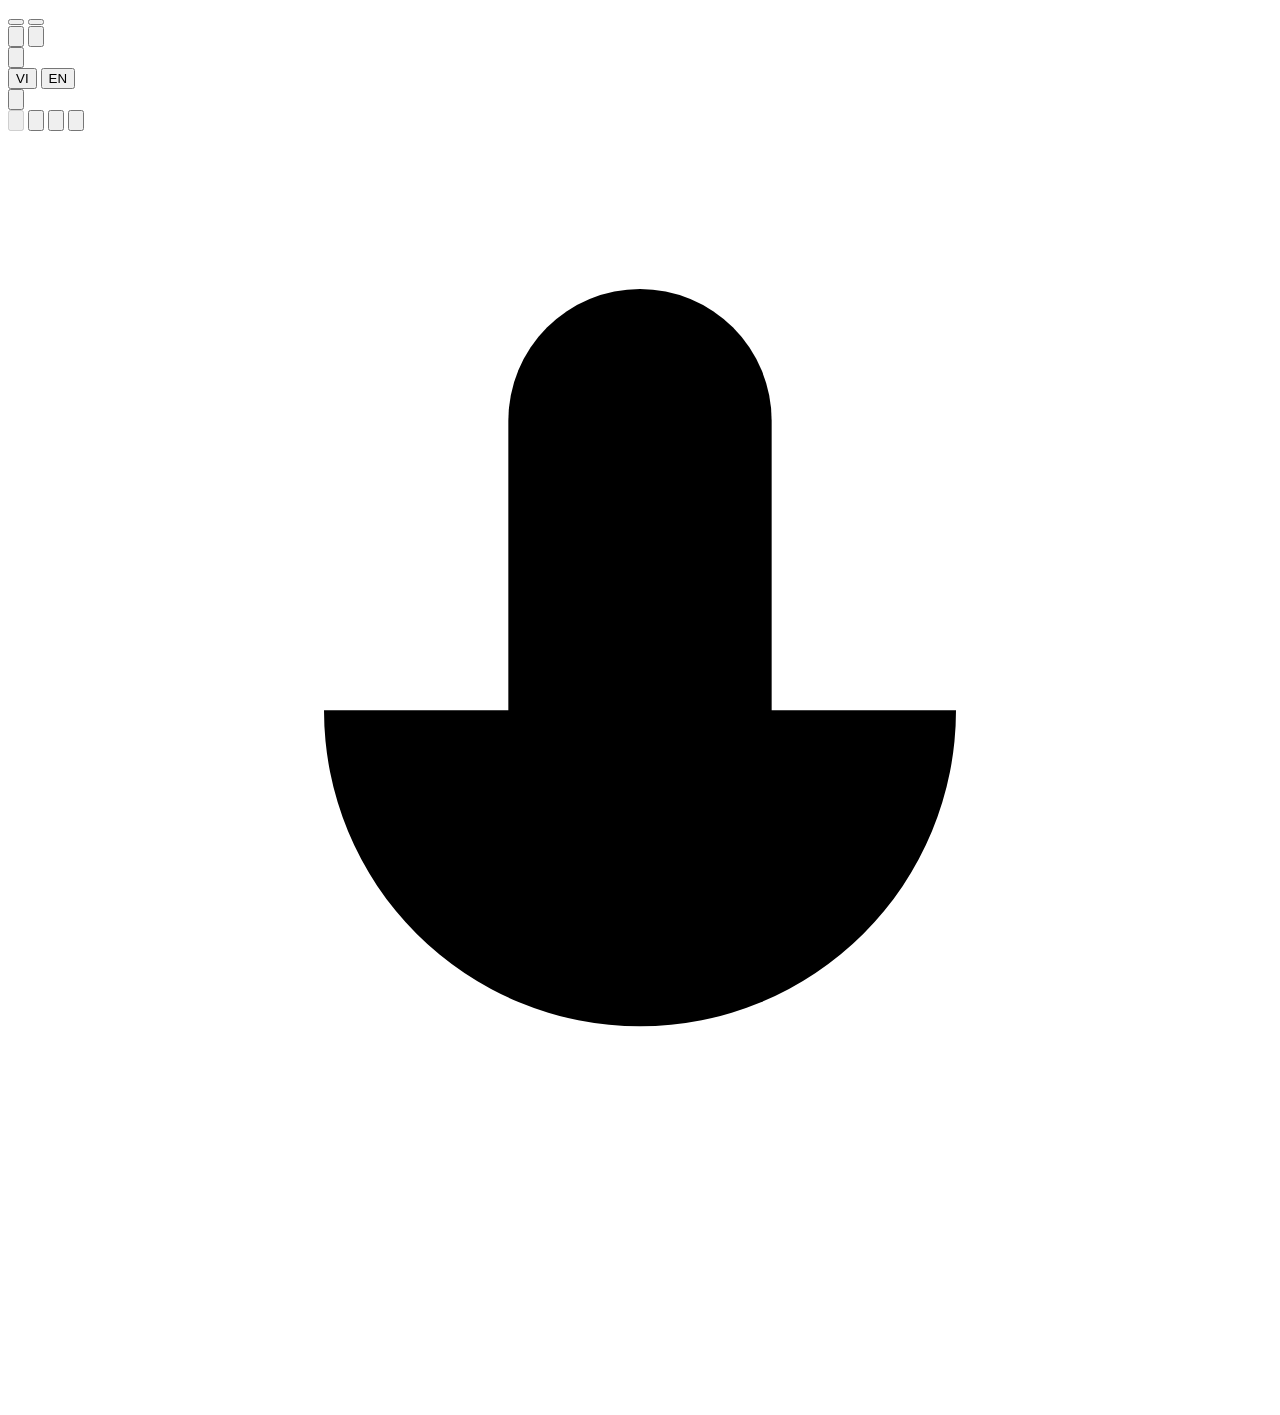
==== commit effe66e9: "feat: record a meeting live from the browser A microphone button (and a "Record" tab in the add shee" ====
--- a/app/static/index.html
+++ b/app/static/index.html
@@ -23,6 +23,9 @@
         <button role="tab" id="tab-meetings" class="on" data-i18n="tab.recordings"></button>
         <button role="tab" id="tab-chats" data-i18n="tab.ai"></button>
       </div>
+      <button class="icon-btn" id="record-new" data-i18n-title="rec.new" data-i18n-aria="rec.new">
+        <svg viewBox="0 0 16 16" aria-hidden="true"><rect x="6" y="1.8" width="4" height="7.5" rx="2"/><path d="M3.5 7.5a4.5 4.5 0 0 0 9 0M8 12v2.2M5.8 14.2h4.4"/></svg>
+      </button>
       <button class="icon-btn" id="new" data-i18n-aria="new.aria">
         <svg viewBox="0 0 16 16" aria-hidden="true"><path d="M8 3v10M3 8h10"/></svg>
       </button>
@@ -152,6 +155,7 @@
     <div class="segmented sheet-tabs" role="tablist">
       <button type="button" role="tab" id="src-file" class="on" data-i18n="src.file"></button>
       <button type="button" role="tab" id="src-yt" data-i18n="src.yt"></button>
+      <button type="button" role="tab" id="src-rec" data-i18n="src.rec"></button>
     </div>
     <label class="field" id="yt-field" hidden><span data-i18n="yt.label"></span>
       <input type="url" id="f-url" placeholder="https://www.youtube.com/watch?v=…" spellcheck="false" autocomplete="off">
@@ -162,9 +166,37 @@
       <svg viewBox="0 0 24 24" aria-hidden="true"><path d="M12 15V4M7.5 8.5 12 4l4.5 4.5M5 15v3a2 2 0 0 0 2 2h10a2 2 0 0 0 2-2v-3"/></svg>
       <span id="file-name"></span>
     </label>
+    <div class="rec" id="rec-panel" hidden>
+      <div class="rec-top">
+        <span class="rec-dot" aria-hidden="true"></span>
+        <span class="rec-time" id="rec-time" role="timer">0:00</span>
+        <span class="rec-state" id="rec-state"></span>
+      </div>
+      <div class="progress rec-level" aria-hidden="true"><div id="rec-level"></div></div>
+      <label class="check" id="rec-sys-wrap">
+        <input type="checkbox" id="rec-sys">
+        <span data-i18n="rec.system"></span>
+      </label>
+      <small id="rec-sys-help" data-i18n="rec.system.help"></small>
+      <div class="rec-actions">
+        <button type="button" class="primary-btn" id="rec-start" data-i18n="rec.start"></button>
+        <button type="button" class="secondary-btn" id="rec-pause" hidden></button>
+        <button type="button" class="primary-btn rec-stop" id="rec-stop" data-i18n="rec.stop" hidden></button>
+        <button type="button" class="secondary-btn" id="rec-redo" data-i18n="rec.redo" hidden></button>
+        <a class="rec-save" id="rec-save" data-i18n="rec.save" hidden></a>
+      </div>
+    </div>
     <label class="field"><span data-i18n="f.title"></span><input type="text" id="f-title"></label>
     <label class="field"><span data-i18n="f.date"></span><input type="date" id="f-date">
       <small id="date-hint" data-i18n="date.hint" hidden></small>
+    </label>
+    <label class="field"><span data-i18n="f.language"></span>
+      <select class="select" id="f-language">
+        <option value="vi" data-i18n="lang.vi"></option>
+        <option value="en" data-i18n="lang.en"></option>
+        <option value="auto" data-i18n="lang.auto"></option>
+      </select>
+      <small data-i18n="f.language.help"></small>
     </label>
     <label class="field"><span data-i18n="f.keywords"></span>
       <input type="text" id="f-keywords" data-i18n-ph="f.keywords.ph">
